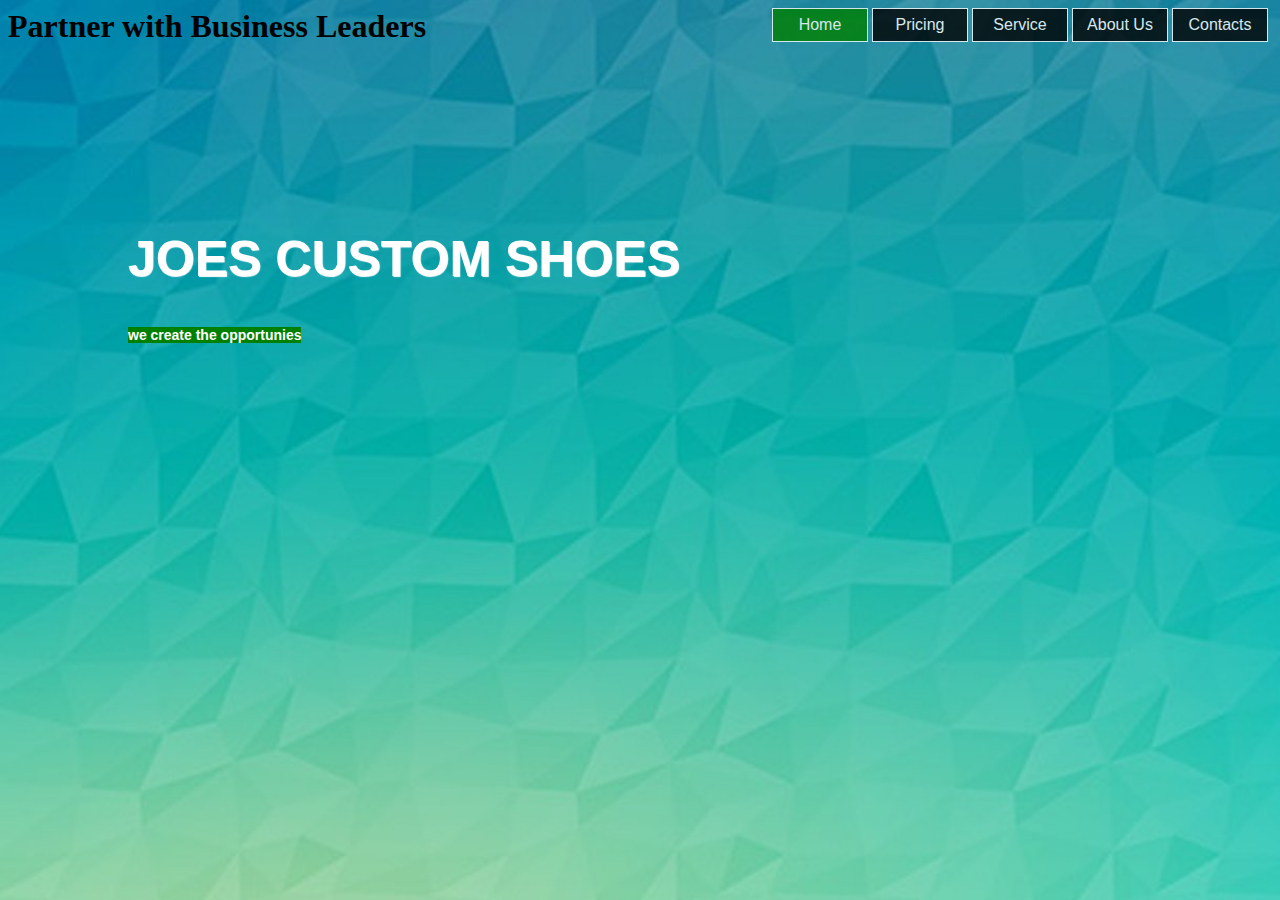
==== index.html @ 434d163e "added pages" ====
<html>
    <head>
        <style>
            body{ background:url(Background.png) no-repeat;
            background-size: cover;}

            ul li{ width: 80px;
            float: right;
            text-align: center;
            border:1px solid white;
            background-color: black;
            opacity: 0.8;
            font-family: arial;
            padding: 7px;
            margin-right: 4px;
        }
            ul li a{ text-decoration: none; color: white;}
            .text{ background-color: green;}
            ul li:hover{ background-color: green;}

            h3{ position: absolute;
            left:10%;
            top:20%;
            color: white;
            font-size: 50px;
            font-family: arial;
            text-transform: uppercase; text-shadow: 1px 1px 1px;}

            h2{ position: absolute;
            left:10%;
            top:35%; color:white; font-family: arial; font-size: 14px; background-color: green;}

        </style>
    </head>
    <body>
        <ul type="none">
        <li> <a href="">Contacts</a></li>
        <li> <a href="">About Us</a></li>
        <li> <a href="">Service</a></li>
        <li> <a href="">Pricing</a></li>
        <li class="text"> <a href="">Home</a></li>
        
        </ul>

        <h3>Joes custom shoes</h3>
        <h2> we create the opportunies</h2>
        <div class="txt">
        <h1> Partner with Business Leaders</h1>
            
        </div>


    </body>
</html>
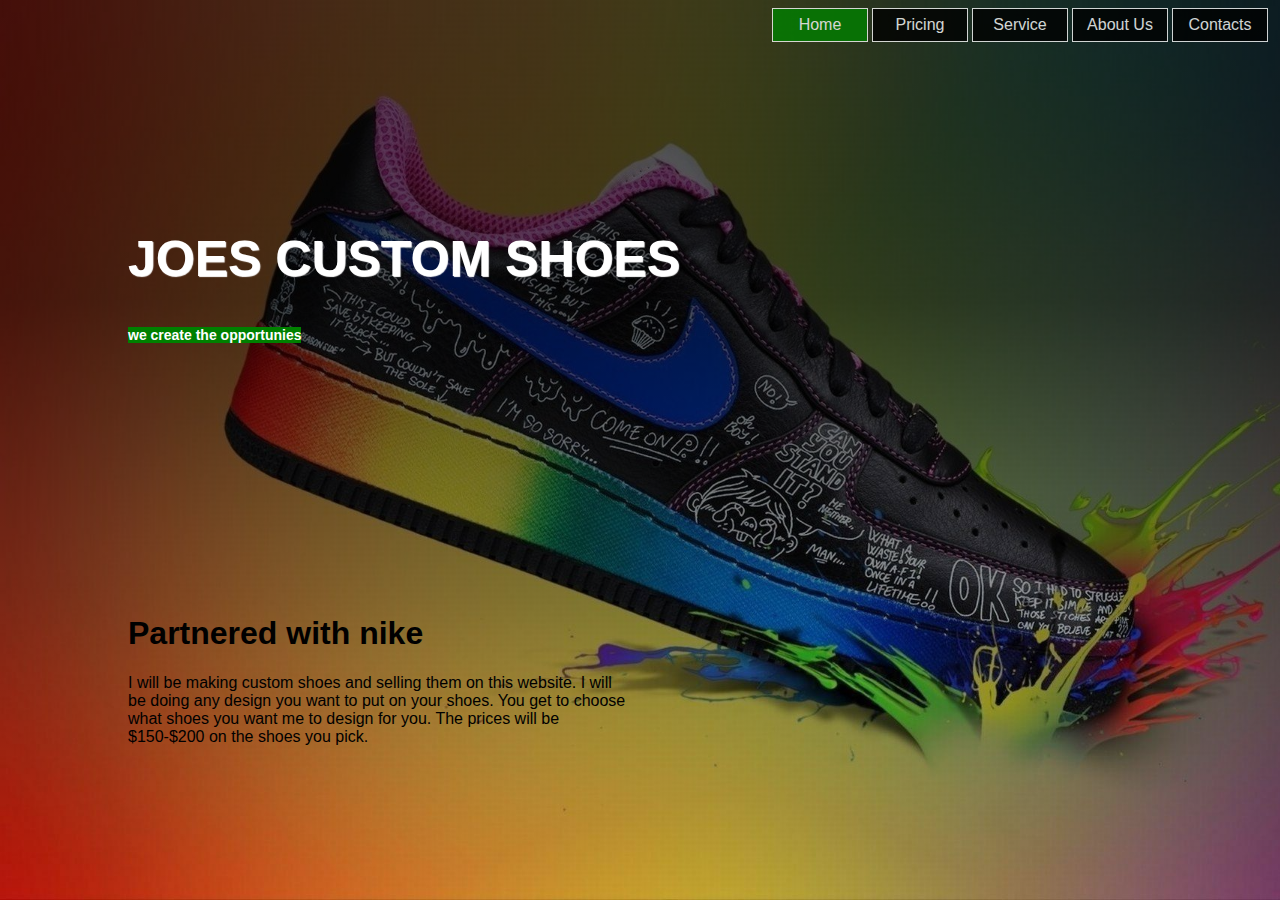
==== commit 75b9e661: "added more things" ====
--- a/index.html
+++ b/index.html
@@ -1,7 +1,8 @@
 <html>
     <head>
         <style>
-            body{ background:url(Background.png) no-repeat;
+            body{ background: linear-gradient( rgba(0,0,0,0.65) 
+            ,rgba(0,0,0,0.65) ,rgba(0,0,0,0.38) ,rgba(0,0,0,0.0)), url(shoe.png) no-repeat;
             background-size: cover;}
 
             ul li{ width: 80px;
@@ -30,6 +31,10 @@
             left:10%;
             top:35%; color:white; font-family: arial; font-size: 14px; background-color: green;}
 
+            .txt{ position: absolute;
+            left:10%;
+            top:66%; width: 500px; font-family: arial;}
+
         </style>
     </head>
     <body>
@@ -45,10 +50,10 @@
         <h3>Joes custom shoes</h3>
         <h2> we create the opportunies</h2>
         <div class="txt">
-        <h1> Partner with Business Leaders</h1>
-            
+        <h1> Partnered with nike</h1>
+            I will be making custom shoes and selling them on this website. I will be doing any design you want to put on your shoes.
+            You get to choose what shoes you want me to design for you. The prices will be $150-$200 on the shoes you pick.
         </div>
-
-
+    
     </body>
 </html>